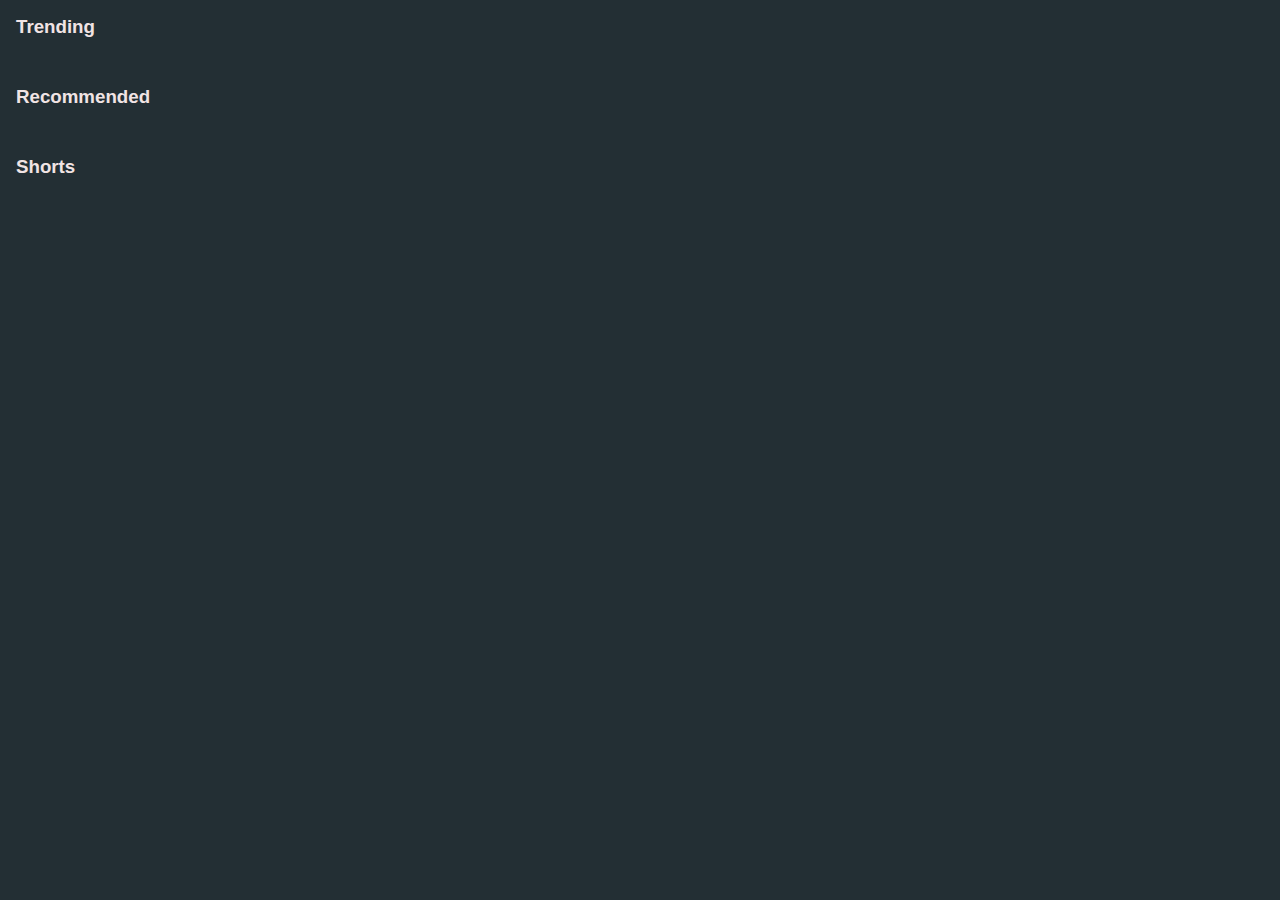
==== index.html @ 0ec0c52d "errors fixed" ====
<!DOCTYPE html>
<html lang="en">

<head>
    <meta charset="UTF-8">
    <meta http-equiv="X-UA-Compatible" content="IE=edge">
    <meta name="viewport" content="width=device-width, initial-scale=1.0">
    <link rel="stylesheet" type="text/css" media="screen" href="assets/css/index.css">
    <title>Video</title>
</head>

<body>

    <nav>

    </nav>

    <main>

        <section class="recommended_section">

            <div class="section_header">
                <h3>Trending</h3>
            </div>

            <div class="recommended_container">

                <ul class="recommended_list"> </ul>

            </div>

        </section>

        <section class="recommended_section">

            <div class="section_header">
                <h3>Recommended</h3>
            </div>

            <div class="recommended_container">

                <ul class="recommended_list"> </ul>

            </div>

        </section>

        <section class="shorts_section">

            <div class="section_header">
                <h3>Shorts</h3>
            </div>

            <div class="shorts_container">

                <ul class="shorts_list"> </ul>

            </div>

        </section>

        <!-- <div class="overlay" data-state="open">

            <div class="modal active" id="modal_share">

                <div class="modal_header">Share</div>

                <div class="modal_body">

                    <ul class="modal_body_share">

                        <li class="modal_body_share_item">
                            <button type="button">
                                <img src="./assets/social_svgs/behance.svg">
                            </button>
                            <span>Behance</span>
                        </li>

                        <li class="modal_body_share_item">
                            <button type="button">
                                <img src="./assets/social_svgs/twitter.svg">
                            </button>
                            <span>Twitter</span>
                        </li>

                        <li class="modal_body_share_item">
                            <button type="button">
                                <img src="./assets/social_svgs/facebook.svg">
                            </button>
                            <span>Facebook</span>
                        </li>

                        <li class="modal_body_share_item">
                            <button type="button">
                                <img src="./assets/social_svgs/flickr.svg">
                            </button>
                            <span>Flickr</span>
                        </li>

                        <li class="modal_body_share_item">
                            <button type="button">
                                <img src="./assets/social_svgs/instagram.svg">
                            </button>
                            <span>Instagram</span>
                        </li>

                        <li class="modal_body_share_item">
                            <button type="button">
                                <img src="./assets/social_svgs/snapchat.svg">
                            </button>
                            <span>Snapchat</span>
                        </li>

                        <li class="modal_body_share_item">
                            <button type="button">
                                <img src="./assets/social_svgs/discord.svg">
                            </button>
                            <span>Discord</span>
                        </li>

                    </ul>

                    <div class="modal_body_share_link">
                        <input type="text" readonly value="https//:www.example.com" class="copy_clipboard">
                    </div>

                </div>

                <div class="modal_footer"></div>

            </div>

        </div> -->

    </main>

    <script type="module" src="assets/js/index.js"></script>

</body>

</html>
---- assets/css/index.css ----
@import"./icons.css";:root{--accent-color: hsl(270, 50%, 40%);--accent-color-hover: hsl(270, 50%, 30%);--text-color-secondary: hsl(0, 0%, 70%);--border-color: hwb(0 100% 0% / 0.1);--green-color: hsl(126, 69%, 25%);--red-color: hsl(354, 70%, 25%);--low-opacity: rgba(0, 0, 0, 0.1);--low-opacity-hover: rgba(0, 0, 0, 0.2);--xs-p: 4px;--sm-p: 8px;--md-p: 16px;--lg-p: 24px;--xl-p: 32px;--xxl-p: 40px;--animation-speed: 400ms ease;--border-radius-light: 0.75rem;--font-size-small: 0.75rem;--font-size-base: 0.875rem;--font-size-medium: 1rem;--font-size-large: 1.125rem;--font-size-xlarge: 1.25rem;--font-size-xxlarge: 1.5rem;--line-height-sm: 1.2;--line-height-base: 1.5;--line-height-lg: 1.8;--spacing-xs: 4px;--spacing-sm: 8px;--spacing-md: 16px;--spacing-lg: 24px;--spacing-xl: 32px}:root:has(body.dark){color-scheme:dark;--background-color: #1f252f;--background-color-secondary: hsl(0, 1%, 16%);--text-color: hsl(0, 0%, 90%);--link-color: hsl(214, 93%, 62%)}:root:has(body.light){color-scheme:light;--background-color: hsl(198, 20%, 17%);--background-color-secondary: hsl(200, 21%, 27%);--text-color: hsl(0, 30%, 92%);--link-color: hsl(211, 100%, 50%)}@media(prefers-color-scheme: dark){:root{color-scheme:dark;--background-color: #1f252f;--background-color-secondary: hsl(216, 28%, 17%);--text-color: hsl(0, 0%, 90%);--link-color: hsl(214, 93%, 62%)}}@media(prefers-color-scheme: light){:root{color-scheme:light;--background-color: hsl(198, 20%, 17%);--background-color-secondary: hsl(200, 21%, 27%);--text-color: hsl(0, 30%, 92%);--link-color: hsl(211, 100%, 50%)}}*{outline:0;padding:0;margin:0;border:none;border-radius:0;box-sizing:border-box;scroll-behavior:smooth}html,body{font-family:sans-serif;color:var(--text-color);background-color:var(--background-color);min-height:100vh;-ms-overflow-style:none;scrollbar-width:none;color-scheme:dark light}html::-webkit-scrollbar,body::-webkit-scrollbar{display:none}html.overflow,body.overflow{overflow-y:hidden}::-webkit-scrollbar{width:8px}::-webkit-scrollbar-track{background:#555}::-webkit-scrollbar-thumb{background:#282828}::-webkit-scrollbar-thumb:hover{background:#ddd}p,small,b,h1,h2,h3,h4,h5,h6{margin:0;padding:0}small{font-size:var(--font-size-small);color:var(--text-color-secondary)}p{font-size:var(--font-size-base);color:var(--text-color-secondary)}li{text-decoration:none;list-style:none}img{pointer-events:none;width:100%;height:100%;display:block}nav a{text-decoration:none}textarea,select,input[type=password],input[type=text],input[type=number],input[type=email],input[type=url],input[type=search]{width:100%;padding:var(--md-p);font-family:inherit;font-size:var(--font-size-medium);border:1px solid var(--border-color);color:var(--text-color);background-color:rgba(0,0,0,0);transition:background-color var(--animation-speed),border-color var(--animation-speed)}textarea:not(select):focus,textarea:not(select):hover,select:not(select):focus,select:not(select):hover,input[type=password]:not(select):focus,input[type=password]:not(select):hover,input[type=text]:not(select):focus,input[type=text]:not(select):hover,input[type=number]:not(select):focus,input[type=number]:not(select):hover,input[type=email]:not(select):focus,input[type=email]:not(select):hover,input[type=url]:not(select):focus,input[type=url]:not(select):hover,input[type=search]:not(select):focus,input[type=search]:not(select):hover{border-color:#639}input[type=number]::-webkit-inner-spin-button{display:none}button{font-family:inherit;color:var(--text-color);display:inline-block;cursor:pointer;background-color:rgba(0,0,0,0);font-size:var(--font-size-medium);transition:background-color var(--animation-speed)}button:not(.text_btn){border-radius:var(--border-radius-light)}button.btn_btn{padding:var(--md-p) calc(var(--md-p)*2);border:1px solid var(--border-color)}button.btn_btn:hover,button.btn_btn:focus{background-color:var(--low-opacity-hover)}button.btn_icon{width:48px;height:48px;display:flex;justify-content:center;align-items:center}button.btn_icon i{font-size:var(--font-size-xlarge);width:40px;height:40px;display:flex;justify-content:center;align-items:center;border-radius:var(--border-radius-light)}button.text_btn{text-decoration:underline;margin:0;padding:0;transition:color var(--animation-speed)}button.text_btn:hover,button.text_btn:focus{text-decoration:none;color:inherit;color:var(--text-color-secondary)}button.btn_accept{padding:var(--md-p) calc(var(--md-p)*2);background-color:var(--green-color)}button.btn_reject{padding:var(--md-p) calc(var(--md-p)*2);background-color:var(--red-color)}button.btn_primary{padding:var(--md-p) calc(var(--md-p)*2);background-color:var(--accent-color)}button.btn_primary:hover,button.btn_primary:focus{background-color:var(--accent-color-hover)}button[disabled]{opacity:.5;cursor:not-allowed;pointer-events:none}label{font-family:inherit;color:var(--text-color);display:inline-block;cursor:pointer;background-color:rgba(0,0,0,0);font-size:var(--font-size-medium);transition:background-color var(--animation-speed)}label.label_btn{padding:var(--md-p) calc(var(--md-p)*2);border:1px solid var(--border-color);border-radius:var(--border-radius-light)}label.label_btn:hover,label.label_btn:focus{background-color:var(--low-opacity-hover)}label.label_icon{width:48px;height:48px;display:flex;justify-content:center;align-items:center}label.label_icon i{font-size:var(--font-size-xlarge);width:40px;height:40px;display:flex;justify-content:center;align-items:center;border-radius:var(--border-radius-light)}a{display:inline-block;transition:color var(--animation-speed);color:var(--text-color);transition:background-color var(--animation-speed)}a:focus{text-decoration:none;outline:none;border:none;border-radius:0}a.a_btn:hover,a.a_btn:focus{background-color:var(--accent-color);border-radius:var(--border-radius-light)}a.a_primary{padding:var(--md-p) calc(var(--md-p)*2);background-color:var(--accent-color);border-radius:var(--border-radius-light);text-decoration:none}a.a_primary:hover,a.a_primary:focus{background-color:var(--accent-color-hover)}.toggle{display:inline-block;border-radius:34px;position:relative;cursor:pointer}.toggle input{position:absolute;opacity:0;visibility:hidden}.toggle input:checked+.slider_bg{background-color:var(--accent-color)}.toggle input:checked+.slider_bg span{transform:translateX(100%)}.toggle .slider_bg{background-color:#ccc;width:100%;height:100%;border-radius:34px;display:flex;align-items:center;padding:0 5px;transition:background-color var(--animation-speed)}.toggle .slider_bg span{background-color:#e6e6e6;display:inline-block;border-radius:50%;transition:transform var(--animation-speed)}.toggle.sm_toggle{width:40px;height:25px}.toggle.sm_toggle .slider_bg span{width:15px;height:15px}.toggle.lg_toggle{width:50px;height:30px}.toggle.lg_toggle .slider_bg span{width:20px;height:20px}.btn_loading{position:relative;display:flex;justify-content:center;align-items:center}.btn_loading .btn_txt{opacity:0;visibility:hidden}.btn_loading::after{content:"";position:absolute;width:20px;height:20px;border:4px solid rgba(0,0,0,0);border-top-color:var(--text-color);border-bottom-color:var(--text-color);border-radius:50%;animation:buttonSpinner 1s ease infinite}@keyframes buttonSpinner{from{transform:rotate(0deg)}to{transform:rotate(360deg)}}.inputs_container{display:flex;flex-direction:column;gap:var(--md-p)}.inputs_container .input_wrapper .input_body,.inputs_container .input_wrapper .modal_body_input{display:flex;margin-top:calc(var(--sm-p)/2)}.inputs_container .input_wrapper .input_body input,.inputs_container .input_wrapper .modal_body_input input{border-radius:var(--border-radius-light)}.inputs_container .input_wrapper .input_body .input_icon,.inputs_container .input_wrapper .modal_body_input .input_icon{min-width:52.5px;display:flex;justify-content:center;align-items:center;background-color:var(--border-color)}.inputs_container .inputs_wrapper .modal_body_inputs{display:flex;gap:var(--md-p);margin-bottom:var(--sm-p)}.inputs_container .inputs_wrapper .modal_body_inputs .modal_body_input input{text-align:center}.inputs_container .form_error,.inputs_container .input_error{min-height:20px}.inputs_container .form_error .error,.inputs_container .input_error .error{color:#ff4500}.inputs_container .button_wrapper.sm_btn{display:flex;justify-content:center;align-items:center}.inputs_container .button_wrapper:not(.sm_btn) button{width:100%}@media only screen and (max-width: 576px){.GRBg2FHmd9{width:100%}}@media only screen and (min-width: 576px){.GRBg2FHmd9{width:540px;margin:0 auto}}@media only screen and (min-width: 768px){.GRBg2FHmd9{width:720px;margin:0 auto}}@media only screen and (min-width: 992px){.GRBg2FHmd9{width:960px;margin:0 auto}}@media only screen and (min-width: 1200px){.GRBg2FHmd9{width:1140px;margin:0 auto}}@keyframes visibilityVisible{0%{visibility:hidden;opacity:0}100%{visibility:visible;opacity:1}}@keyframes visibilityHidden{0%{visibility:visible;opacity:1}100%{visibility:hidden;opacity:0}}main .recommended_section{display:flex;flex-direction:column;gap:var(--md-p);padding:var(--md-p)}main .recommended_section .recommended_container .recommended_list{display:grid;grid-template-columns:repeat(auto-fit, minmax(300px, 1fr));margin:0 auto;flex-wrap:wrap;gap:var(--md-p)}main .recommended_section .recommended_container .recommended_list .video_card{width:100%}main .recommended_section .recommended_container .recommended_list .video_card_header{width:100%;aspect-ratio:16/9;background-color:var(--background-color-secondary);box-shadow:0 4px 6px rgba(0,0,0,.1);-webkit-backdrop-filter:blur(10px);backdrop-filter:blur(10px);border-radius:var(--border-radius-light);transition:border-radius var(--animation-speed);position:relative}main .recommended_section .recommended_container .recommended_list .video_card_header_duration{position:absolute;bottom:var(--sm-p);right:var(--sm-p);border-radius:var(--border-radius-light);background-color:var(--background-color);width:45px;height:25px;display:flex;justify-content:center;align-items:center;font-size:12px;transition:opacity var(--animation-speed),visibility var(--animation-speed)}main .recommended_section .recommended_container .recommended_list .video_card_header_overlay{position:absolute;bottom:0;left:0;width:100%;height:2px;background-color:red;opacity:0;visibility:hidden;transition:opacity var(--animation-speed),visibility var(--animation-speed)}main .recommended_section .recommended_container .recommended_list .video_card_header img{background-position:center;background-repeat:no-repeat;background-size:cover;border-radius:var(--border-radius-light)}main .recommended_section .recommended_container .recommended_list .video_card_body{margin-top:var(--sm-p);display:flex}main .recommended_section .recommended_container .recommended_list .video_card_body_user_avatar{width:48px;height:48px;flex-shrink:0}main .recommended_section .recommended_container .recommended_list .video_card_body_user_avatar img{border-radius:50%}main .recommended_section .recommended_container .recommended_list .video_card_body_details{flex-grow:1;margin:0 var(--sm-p)}main .recommended_section .recommended_container .recommended_list .video_card_body_details a{text-decoration:none}main .recommended_section .recommended_container .recommended_list .video_card_body_details_title{margin-bottom:var(--sm-p)}main .recommended_section .recommended_container .recommended_list .video_card_body_details_meta{display:flex;flex-direction:column;gap:5px;color:var(--text-color-secondary)}main .recommended_section .recommended_container .recommended_list .video_card_body_details_meta .username{font-size:14px}main .recommended_section .recommended_container .recommended_list .video_card_body_details_meta .meta_container{font-size:var(--font-size-small)}main .recommended_section .recommended_container .recommended_list .video_card:hover .video_card_header{border-bottom-left-radius:0px;border-bottom-right-radius:0px}main .recommended_section .recommended_container .recommended_list .video_card:hover .video_card_header_duration{opacity:0;visibility:hidden}main .recommended_section .recommended_container .recommended_list .video_card:hover .video_card_header_overlay{opacity:1;visibility:visible}main .shorts_section{display:flex;flex-direction:column;gap:var(--md-p);padding:var(--md-p)}main .shorts_section .shorts_container .shorts_list{display:flex;gap:var(--md-p);flex-wrap:nowrap;overflow-x:auto;-ms-overflow-style:none;scrollbar-width:none}main .shorts_section .shorts_container .shorts_list::-webkit-scrollbar{display:none}main .shorts_section .shorts_container .shorts_list .shorts_item{display:flex;flex-direction:column}main .shorts_section .shorts_container .shorts_list .shorts_item_video{width:250px;aspect-ratio:9/16;background-color:var(--background-color-secondary);box-shadow:0 4px 6px rgba(0,0,0,.1);-webkit-backdrop-filter:blur(10px);backdrop-filter:blur(10px);border-radius:var(--border-radius-light);margin-bottom:var(--md-p)}main .shorts_section .shorts_container .shorts_list .shorts_item_video img{border-radius:var(--border-radius-light)}main .shorts_section .shorts_container .shorts_list .shorts_item_body{display:flex;justify-content:space-between;line-height:1.5}.dropdown{position:relative}.dropdown .icon_dropdown_menu{width:100%;position:absolute;top:100%;right:0;min-width:200px;padding:10px;background-color:var(--background-color-secondary);z-index:2}.dropdown .icon_dropdown_menu_item{display:flex;font-size:14px}.dropdown .icon_dropdown_menu_item a,.dropdown .icon_dropdown_menu_item button{width:100%;height:100%;padding:10px;text-align:left}.dropdown .icon_dropdown_menu_item a i,.dropdown .icon_dropdown_menu_item button i{margin-right:10px}.dropdown .icon_dropdown_menu_item:not(:last-of-type){margin-bottom:10px}.dropdown .icon_dropdown_menu[data-state=closed]{display:none}.dropdown .icon_dropdown_menu[data-state=open]{display:block;animation:visibilityVisible var(--animation-speed) forwards}.dropdown .icon_dropdown_menu[data-state=closing]{animation:visibilityHidden var(--animation-speed) forwards}@media only screen and (max-width: 768px){.dropdown .icon_dropdown_menu{right:0}}.overlay{width:100vw;height:100vh;position:fixed;top:0;left:0;background-color:var(--low-opacity);z-index:999;display:flex;justify-content:center;align-items:center}.overlay[data-state=open]{display:flex}.overlay .modal{max-width:500px;padding:var(--md-p);background-color:var(--background-color)}.overlay .modal_header{margin-bottom:var(--md-p)}.overlay .modal_body_share{width:100%;display:flex;justify-content:space-between;align-items:center;gap:var(--md-p);flex-wrap:nowrap;overflow-x:auto}.overlay .modal_body_share{-ms-overflow-style:none;scrollbar-width:none}.overlay .modal_body_share::-webkit-scrollbar{display:none}.overlay .modal_body_share_item{display:flex;flex-direction:column}.overlay .modal_body_share_item img{width:60px;height:60px}.overlay .modal_body_share span{text-align:center}.overlay .modal_body_share_link{margin:var(--md-p) 0}/*# sourceMappingURL=index.css.map */
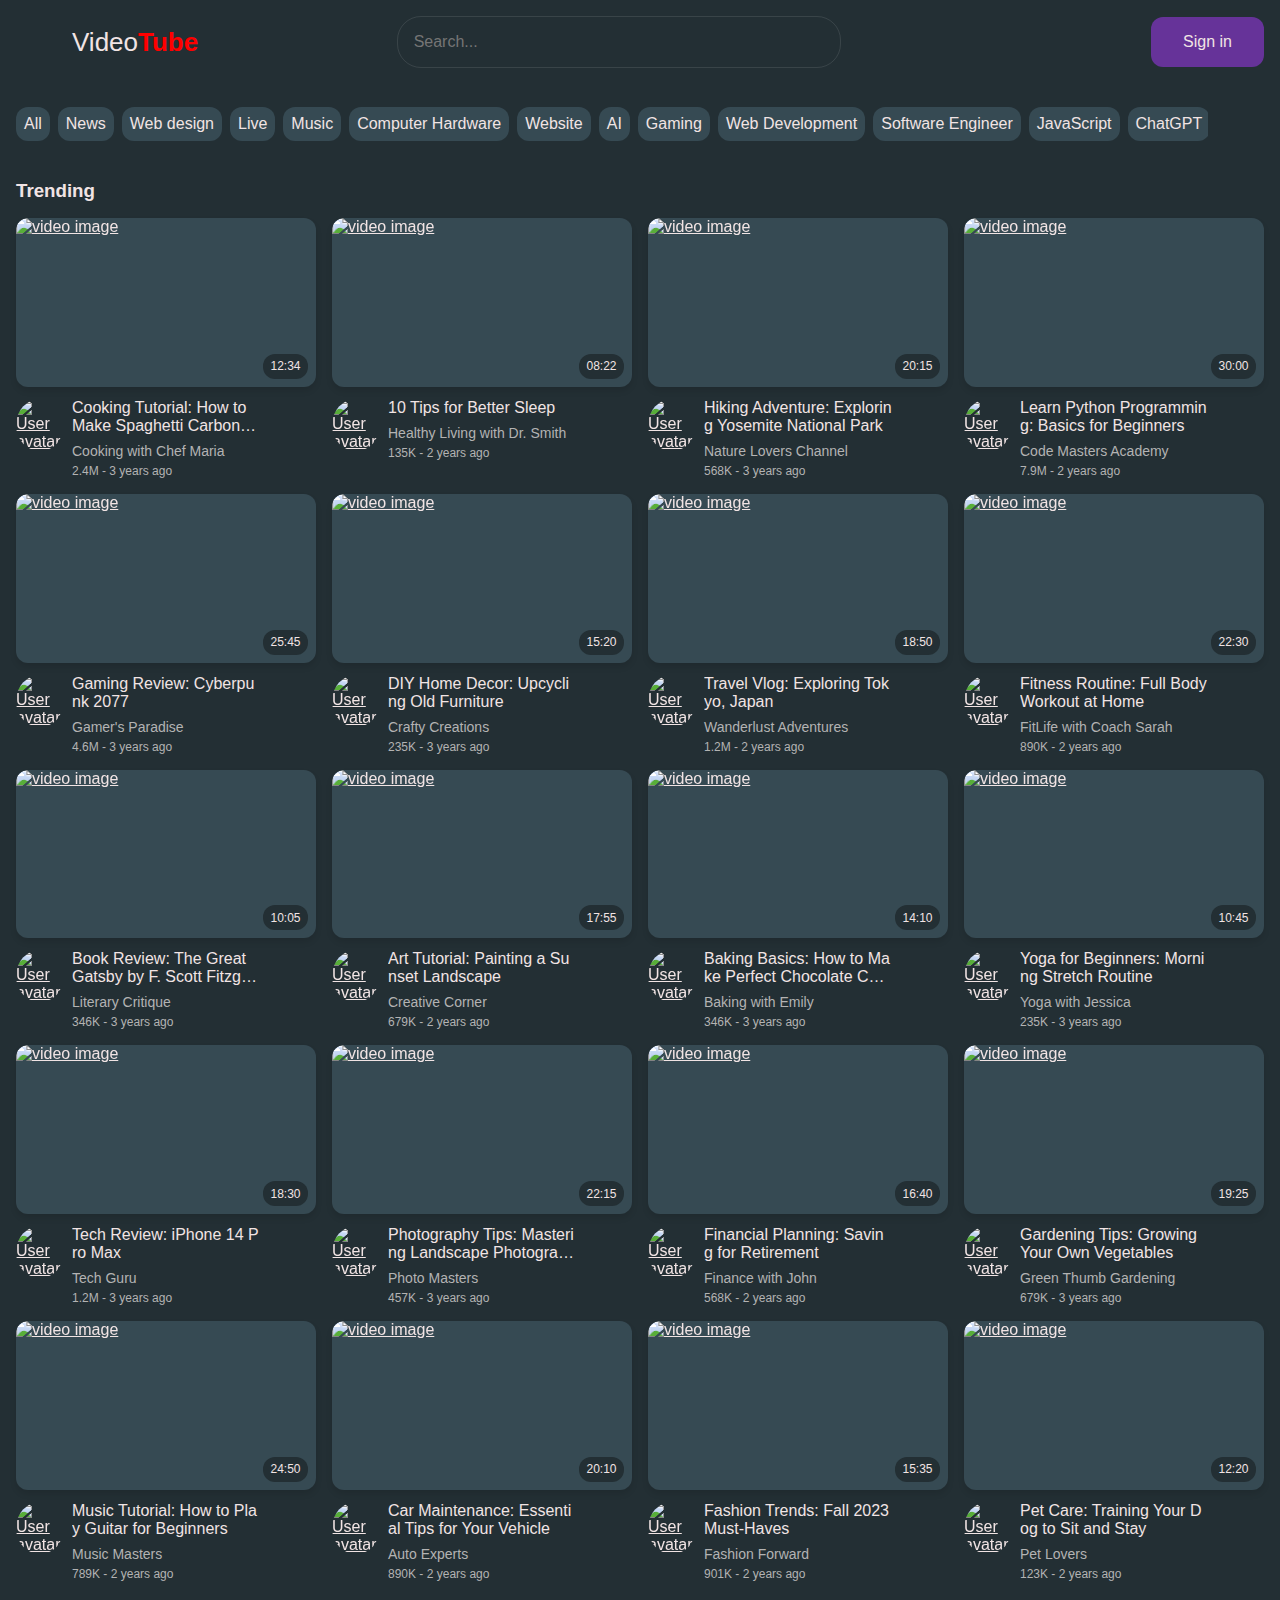
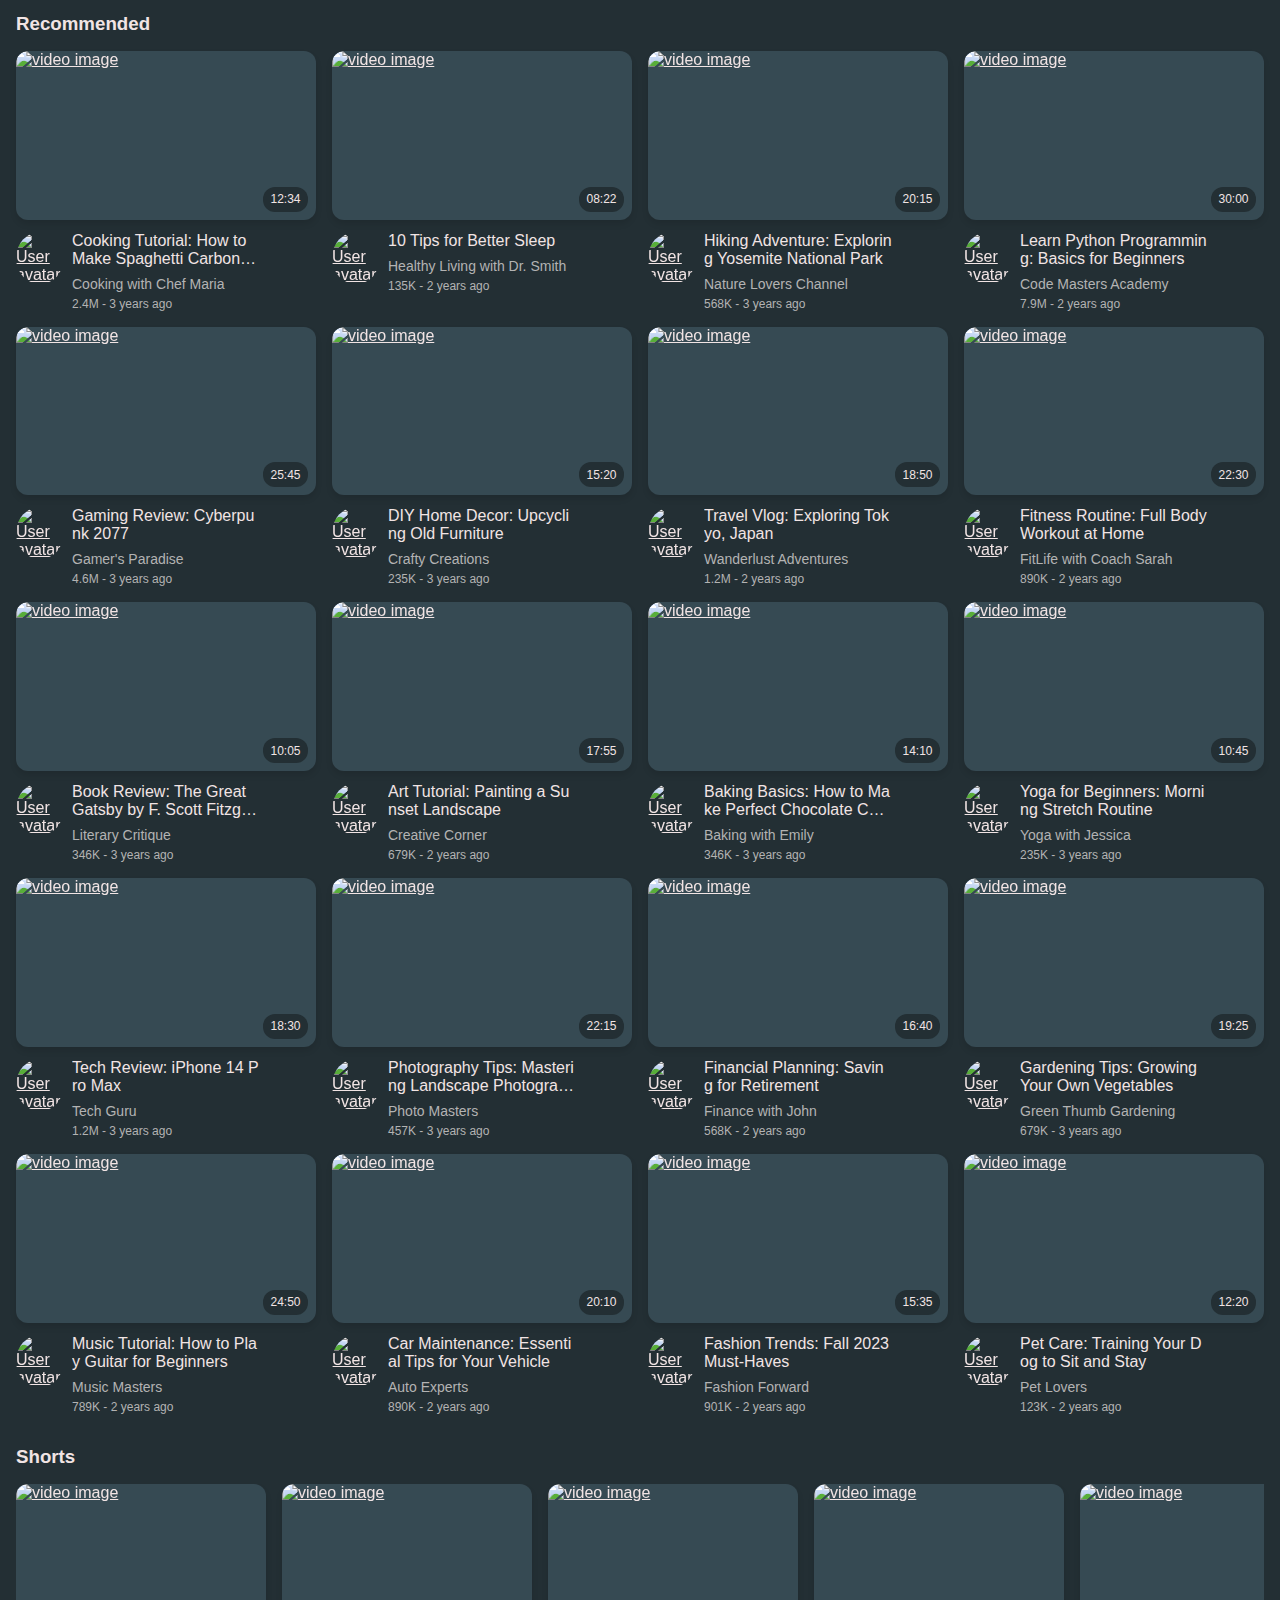
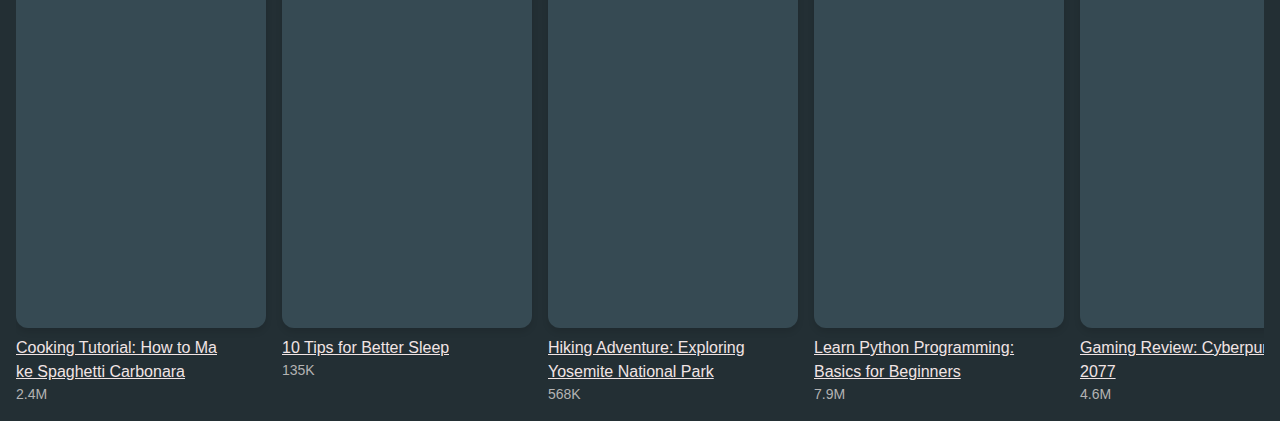
==== commit 1919e064: "updated readme and small changes" ====
--- a/index.html
+++ b/index.html
@@ -5,133 +5,238 @@
     <meta charset="UTF-8">
     <meta http-equiv="X-UA-Compatible" content="IE=edge">
     <meta name="viewport" content="width=device-width, initial-scale=1.0">
-    <link rel="stylesheet" type="text/css" media="screen" href="assets/css/index.css">
-    <title>Video</title>
+    <meta http-equiv="Cache-control" content="no-cache">
+    <meta name="description"
+        content="LynqIs.io is my personal website, where I share my journey as an aspiring web developer with a passion for both software and hardware. Here, you'll find projects that showcase my growing expertise in front-end and back-end development. I work with HTML, JavaScript, CSS, PHP, Python, and several JavaScript frameworks that I’m continually improving with. LynqIs.io reflects my dedication to learning, building, and exploring innovative solutions, blending creativity and functionality in everything I create.">
+    <link rel="stylesheet" type="text/css" media="screen" href="./assets/css/index.css">
+    <link rel="icon" type="image/x-icon" href="../../assets/img/favicon-16x16.png">
+    <link rel="icon" type="image/x-icon" href="../../assets/img/favicon-32x32.png">
+    <link rel="canonical" href="https://lynqis.io/demo/youtube-clone">
+    <meta name="robots" content="index, follow">
+    <meta name="author" content="nvmwhoiam">
+    <meta name="keywords"
+        content="Connectivity Solutions,Innovative Technology, Collaboration Platform,Tech Solutions,Communication Tools,Tech Innovation,Efficiency Tools,Bridging Technology,Seamless Connections,Modern Connectivity">
+
+    <title>YouTube Clone | Lynqis.io</title>
 </head>
 
 <body>
 
-    <nav>
-
-    </nav>
-
-    <main>
-
-        <section class="recommended_section">
-
-            <div class="section_header">
-                <h3>Trending</h3>
+    <header class="top_bar">
+
+        <div class="flex">
+
+            <div class="flex_item flex_item_start">
+                <button type="button" class="btn_icon" aria-label="Navigation toggle">
+                    <i class="icon_bars-solid"></i>
+                </button>
+
+                <a href="#" hreflang="" aria-label="VideoTube">
+                    Video<span class="text">Tube</span>
+                </a>
             </div>
 
-            <div class="recommended_container">
-
-                <ul class="recommended_list"> </ul>
-
+            <div class="flex_item flex_item_middle">
+
+                <div class="input_body">
+                    <input type="search" placeholder="Search..." name="search">
+                    <button type="button" class="btn_icon" aria-label="Search button">
+                        <i class="icon_magnifying-glass-solid"></i>
+                    </button>
+                </div>
+
+                <button type="button" class="btn_icon" aria-label="Microphone button">
+                    <i class="icon_microphone-solid"></i>
+                </button>
             </div>
 
+            <div class="flex_item flex_item_end">
+
+                <div class="dropdown">
+                    <button type="button" class="btn_icon icon_dropdown" aria-label="Navigation dropdown">
+                        <i class="icon_ellipsis-vertical-solid"></i>
+                    </button>
+
+                    <ul class="icon_dropdown_menu" data-position="bot_right" data-state="closed">
+
+                        <li class="icon_dropdown_menu_item">
+                            <button type="button" aria-label="Navigation link">
+                                Your data in VideoTube
+                            </button>
+                        </li>
+
+                        <li class="icon_dropdown_menu_item">
+                            <button type="button" aria-label="Navigation link">
+                                Device theme
+                            </button>
+                        </li>
+
+                        <li class="icon_dropdown_menu_item">
+                            <button type="button" aria-label="Navigation link">
+                                Language: English
+                            </button>
+                        </li>
+
+                        <li class="icon_dropdown_menu_item">
+                            <button type="button" aria-label="Navigation link">
+                                Settings
+                            </button>
+                        </li>
+
+                        <li class="icon_dropdown_menu_item">
+                            <button type="button" aria-label="Navigation link">
+                                Help
+                            </button>
+                        </li>
+
+                        <li class="icon_dropdown_menu_item">
+                            <button type="button" aria-label="Navigation link">
+                                Feedback
+                            </button>
+                        </li>
+
+                    </ul>
+                </div>
+
+                <button type="button" class="btn_primary" aria-label="Sign in">
+                    Sign in
+                </button>
+            </div>
+
+        </div>
+
+    </header>
+
+    <main class="main_container">
+
+        <aside class="main_navbar">
+
+        </aside>
+
+        <section class="main_section">
+
+            <section class="tags_section">
+
+                <button type="button" class="btn_icon btn_back hide" aria-label="Tags back button">
+                    <i class="icon_angle-left-solid"></i>
+                </button>
+
+                <ul class="tag_list">
+                    <li class="tag_list_item">
+                        <button type="button" aria-label="">All</button>
+                    </li>
+
+                    <li class="tag_list_item">
+                        <button type="button" aria-label="">News</button>
+                    </li>
+
+                    <li class="tag_list_item">
+                        <button type="button" aria-label="">Web design</button>
+                    </li>
+
+                    <li class="tag_list_item">
+                        <button type="button" aria-label="">Live</button>
+                    </li>
+
+                    <li class="tag_list_item">
+                        <button type="button" aria-label="">Music</button>
+                    </li>
+
+                    <li class="tag_list_item">
+                        <button type="button" aria-label="">Computer Hardware</button>
+                    </li>
+
+                    <li class="tag_list_item">
+                        <button type="button" aria-label="">Website</button>
+                    </li>
+
+                    <li class="tag_list_item">
+                        <button type="button" aria-label="">AI</button>
+                    </li>
+
+                    <li class="tag_list_item">
+                        <button type="button" aria-label="">Gaming</button>
+                    </li>
+
+                    <li class="tag_list_item">
+                        <button type="button" aria-label="">Web Development</button>
+                    </li>
+
+                    <li class="tag_list_item">
+                        <button type="button" aria-label="">Software Engineer</button>
+                    </li>
+
+                    <li class="tag_list_item">
+                        <button type="button" aria-label="">JavaScript</button>
+                    </li>
+
+                    <li class="tag_list_item">
+                        <button type="button" aria-label="">ChatGPT</button>
+                    </li>
+
+                    <li class="tag_list_item">
+                        <button type="button" aria-label="">DeepSeek</button>
+                    </li>
+
+                    <li class="tag_list_item">
+                        <button type="button" aria-label="">Recently Uploaded</button>
+                    </li>
+
+                    <li class="tag_list_item">
+                        <button type="button" aria-label="">Watched</button>
+                    </li>
+                </ul>
+
+                <button type="button" class="btn_icon btn_next" aria-label="Tags next button">
+                    <i class="icon_angle-right-solid"></i>
+                </button>
+
+            </section>
+
+            <section class="section_container">
+
+                <div class="section_header">
+                    <h3>Trending</h3>
+                </div>
+
+                <div class="videos_container">
+
+                    <ul class="videos_list" id="trending_list"> </ul>
+
+                </div>
+
+            </section>
+
+            <section class="section_container">
+
+                <div class="section_header">
+                    <h3>Recommended</h3>
+                </div>
+
+                <div class="videos_container">
+
+                    <ul class="videos_list" id="recommended_list"> </ul>
+
+                </div>
+
+            </section>
+
+            <section class="shorts_section">
+
+                <div class="section_header">
+                    <h3>Shorts</h3>
+                </div>
+
+                <div class="shorts_container">
+
+                    <ul class="shorts_list"> </ul>
+
+                </div>
+
+            </section>
+
         </section>
 
-        <section class="recommended_section">
-
-            <div class="section_header">
-                <h3>Recommended</h3>
-            </div>
-
-            <div class="recommended_container">
-
-                <ul class="recommended_list"> </ul>
-
-            </div>
-
-        </section>
-
-        <section class="shorts_section">
-
-            <div class="section_header">
-                <h3>Shorts</h3>
-            </div>
-
-            <div class="shorts_container">
-
-                <ul class="shorts_list"> </ul>
-
-            </div>
-
-        </section>
-
-        <!-- <div class="overlay" data-state="open">
-
-            <div class="modal active" id="modal_share">
-
-                <div class="modal_header">Share</div>
-
-                <div class="modal_body">
-
-                    <ul class="modal_body_share">
-
-                        <li class="modal_body_share_item">
-                            <button type="button">
-                                <img src="./assets/social_svgs/behance.svg">
-                            </button>
-                            <span>Behance</span>
-                        </li>
-
-                        <li class="modal_body_share_item">
-                            <button type="button">
-                                <img src="./assets/social_svgs/twitter.svg">
-                            </button>
-                            <span>Twitter</span>
-                        </li>
-
-                        <li class="modal_body_share_item">
-                            <button type="button">
-                                <img src="./assets/social_svgs/facebook.svg">
-                            </button>
-                            <span>Facebook</span>
-                        </li>
-
-                        <li class="modal_body_share_item">
-                            <button type="button">
-                                <img src="./assets/social_svgs/flickr.svg">
-                            </button>
-                            <span>Flickr</span>
-                        </li>
-
-                        <li class="modal_body_share_item">
-                            <button type="button">
-                                <img src="./assets/social_svgs/instagram.svg">
-                            </button>
-                            <span>Instagram</span>
-                        </li>
-
-                        <li class="modal_body_share_item">
-                            <button type="button">
-                                <img src="./assets/social_svgs/snapchat.svg">
-                            </button>
-                            <span>Snapchat</span>
-                        </li>
-
-                        <li class="modal_body_share_item">
-                            <button type="button">
-                                <img src="./assets/social_svgs/discord.svg">
-                            </button>
-                            <span>Discord</span>
-                        </li>
-
-                    </ul>
-
-                    <div class="modal_body_share_link">
-                        <input type="text" readonly value="https//:www.example.com" class="copy_clipboard">
-                    </div>
-
-                </div>
-
-                <div class="modal_footer"></div>
-
-            </div>
-
-        </div> -->
-
     </main>
 
     <script type="module" src="assets/js/index.js"></script>
--- a/assets/css/index.css
+++ b/assets/css/index.css
@@ -1 +1 @@
-@import"./icons.css";:root{--accent-color: hsl(270, 50%, 40%);--accent-color-hover: hsl(270, 50%, 30%);--text-color-secondary: hsl(0, 0%, 70%);--border-color: hwb(0 100% 0% / 0.1);--green-color: hsl(126, 69%, 25%);--red-color: hsl(354, 70%, 25%);--low-opacity: rgba(0, 0, 0, 0.1);--low-opacity-hover: rgba(0, 0, 0, 0.2);--xs-p: 4px;--sm-p: 8px;--md-p: 16px;--lg-p: 24px;--xl-p: 32px;--xxl-p: 40px;--animation-speed: 400ms ease;--border-radius-light: 0.75rem;--font-size-small: 0.75rem;--font-size-base: 0.875rem;--font-size-medium: 1rem;--font-size-large: 1.125rem;--font-size-xlarge: 1.25rem;--font-size-xxlarge: 1.5rem;--line-height-sm: 1.2;--line-height-base: 1.5;--line-height-lg: 1.8;--spacing-xs: 4px;--spacing-sm: 8px;--spacing-md: 16px;--spacing-lg: 24px;--spacing-xl: 32px}:root:has(body.dark){color-scheme:dark;--background-color: #1f252f;--background-color-secondary: hsl(0, 1%, 16%);--text-color: hsl(0, 0%, 90%);--link-color: hsl(214, 93%, 62%)}:root:has(body.light){color-scheme:light;--background-color: hsl(198, 20%, 17%);--background-color-secondary: hsl(200, 21%, 27%);--text-color: hsl(0, 30%, 92%);--link-color: hsl(211, 100%, 50%)}@media(prefers-color-scheme: dark){:root{color-scheme:dark;--background-color: #1f252f;--background-color-secondary: hsl(216, 28%, 17%);--text-color: hsl(0, 0%, 90%);--link-color: hsl(214, 93%, 62%)}}@media(prefers-color-scheme: light){:root{color-scheme:light;--background-color: hsl(198, 20%, 17%);--background-color-secondary: hsl(200, 21%, 27%);--text-color: hsl(0, 30%, 92%);--link-color: hsl(211, 100%, 50%)}}*{outline:0;padding:0;margin:0;border:none;border-radius:0;box-sizing:border-box;scroll-behavior:smooth}html,body{font-family:sans-serif;color:var(--text-color);background-color:var(--background-color);min-height:100vh;-ms-overflow-style:none;scrollbar-width:none;color-scheme:dark light}html::-webkit-scrollbar,body::-webkit-scrollbar{display:none}html.overflow,body.overflow{overflow-y:hidden}::-webkit-scrollbar{width:8px}::-webkit-scrollbar-track{background:#555}::-webkit-scrollbar-thumb{background:#282828}::-webkit-scrollbar-thumb:hover{background:#ddd}p,small,b,h1,h2,h3,h4,h5,h6{margin:0;padding:0}small{font-size:var(--font-size-small);color:var(--text-color-secondary)}p{font-size:var(--font-size-base);color:var(--text-color-secondary)}li{text-decoration:none;list-style:none}img{pointer-events:none;width:100%;height:100%;display:block}nav a{text-decoration:none}textarea,select,input[type=password],input[type=text],input[type=number],input[type=email],input[type=url],input[type=search]{width:100%;padding:var(--md-p);font-family:inherit;font-size:var(--font-size-medium);border:1px solid var(--border-color);color:var(--text-color);background-color:rgba(0,0,0,0);transition:background-color var(--animation-speed),border-color var(--animation-speed)}textarea:not(select):focus,textarea:not(select):hover,select:not(select):focus,select:not(select):hover,input[type=password]:not(select):focus,input[type=password]:not(select):hover,input[type=text]:not(select):focus,input[type=text]:not(select):hover,input[type=number]:not(select):focus,input[type=number]:not(select):hover,input[type=email]:not(select):focus,input[type=email]:not(select):hover,input[type=url]:not(select):focus,input[type=url]:not(select):hover,input[type=search]:not(select):focus,input[type=search]:not(select):hover{border-color:#639}input[type=number]::-webkit-inner-spin-button{display:none}button{font-family:inherit;color:var(--text-color);display:inline-block;cursor:pointer;background-color:rgba(0,0,0,0);font-size:var(--font-size-medium);transition:background-color var(--animation-speed)}button:not(.text_btn){border-radius:var(--border-radius-light)}button.btn_btn{padding:var(--md-p) calc(var(--md-p)*2);border:1px solid var(--border-color)}button.btn_btn:hover,button.btn_btn:focus{background-color:var(--low-opacity-hover)}button.btn_icon{width:48px;height:48px;display:flex;justify-content:center;align-items:center}button.btn_icon i{font-size:var(--font-size-xlarge);width:40px;height:40px;display:flex;justify-content:center;align-items:center;border-radius:var(--border-radius-light)}button.text_btn{text-decoration:underline;margin:0;padding:0;transition:color var(--animation-speed)}button.text_btn:hover,button.text_btn:focus{text-decoration:none;color:inherit;color:var(--text-color-secondary)}button.btn_accept{padding:var(--md-p) calc(var(--md-p)*2);background-color:var(--green-color)}button.btn_reject{padding:var(--md-p) calc(var(--md-p)*2);background-color:var(--red-color)}button.btn_primary{padding:var(--md-p) calc(var(--md-p)*2);background-color:var(--accent-color)}button.btn_primary:hover,button.btn_primary:focus{background-color:var(--accent-color-hover)}button[disabled]{opacity:.5;cursor:not-allowed;pointer-events:none}label{font-family:inherit;color:var(--text-color);display:inline-block;cursor:pointer;background-color:rgba(0,0,0,0);font-size:var(--font-size-medium);transition:background-color var(--animation-speed)}label.label_btn{padding:var(--md-p) calc(var(--md-p)*2);border:1px solid var(--border-color);border-radius:var(--border-radius-light)}label.label_btn:hover,label.label_btn:focus{background-color:var(--low-opacity-hover)}label.label_icon{width:48px;height:48px;display:flex;justify-content:center;align-items:center}label.label_icon i{font-size:var(--font-size-xlarge);width:40px;height:40px;display:flex;justify-content:center;align-items:center;border-radius:var(--border-radius-light)}a{display:inline-block;transition:color var(--animation-speed);color:var(--text-color);transition:background-color var(--animation-speed)}a:focus{text-decoration:none;outline:none;border:none;border-radius:0}a.a_btn:hover,a.a_btn:focus{background-color:var(--accent-color);border-radius:var(--border-radius-light)}a.a_primary{padding:var(--md-p) calc(var(--md-p)*2);background-color:var(--accent-color);border-radius:var(--border-radius-light);text-decoration:none}a.a_primary:hover,a.a_primary:focus{background-color:var(--accent-color-hover)}.toggle{display:inline-block;border-radius:34px;position:relative;cursor:pointer}.toggle input{position:absolute;opacity:0;visibility:hidden}.toggle input:checked+.slider_bg{background-color:var(--accent-color)}.toggle input:checked+.slider_bg span{transform:translateX(100%)}.toggle .slider_bg{background-color:#ccc;width:100%;height:100%;border-radius:34px;display:flex;align-items:center;padding:0 5px;transition:background-color var(--animation-speed)}.toggle .slider_bg span{background-color:#e6e6e6;display:inline-block;border-radius:50%;transition:transform var(--animation-speed)}.toggle.sm_toggle{width:40px;height:25px}.toggle.sm_toggle .slider_bg span{width:15px;height:15px}.toggle.lg_toggle{width:50px;height:30px}.toggle.lg_toggle .slider_bg span{width:20px;height:20px}.btn_loading{position:relative;display:flex;justify-content:center;align-items:center}.btn_loading .btn_txt{opacity:0;visibility:hidden}.btn_loading::after{content:"";position:absolute;width:20px;height:20px;border:4px solid rgba(0,0,0,0);border-top-color:var(--text-color);border-bottom-color:var(--text-color);border-radius:50%;animation:buttonSpinner 1s ease infinite}@keyframes buttonSpinner{from{transform:rotate(0deg)}to{transform:rotate(360deg)}}.inputs_container{display:flex;flex-direction:column;gap:var(--md-p)}.inputs_container .input_wrapper .input_body,.inputs_container .input_wrapper .modal_body_input{display:flex;margin-top:calc(var(--sm-p)/2)}.inputs_container .input_wrapper .input_body input,.inputs_container .input_wrapper .modal_body_input input{border-radius:var(--border-radius-light)}.inputs_container .input_wrapper .input_body .input_icon,.inputs_container .input_wrapper .modal_body_input .input_icon{min-width:52.5px;display:flex;justify-content:center;align-items:center;background-color:var(--border-color)}.inputs_container .inputs_wrapper .modal_body_inputs{display:flex;gap:var(--md-p);margin-bottom:var(--sm-p)}.inputs_container .inputs_wrapper .modal_body_inputs .modal_body_input input{text-align:center}.inputs_container .form_error,.inputs_container .input_error{min-height:20px}.inputs_container .form_error .error,.inputs_container .input_error .error{color:#ff4500}.inputs_container .button_wrapper.sm_btn{display:flex;justify-content:center;align-items:center}.inputs_container .button_wrapper:not(.sm_btn) button{width:100%}@media only screen and (max-width: 576px){.GRBg2FHmd9{width:100%}}@media only screen and (min-width: 576px){.GRBg2FHmd9{width:540px;margin:0 auto}}@media only screen and (min-width: 768px){.GRBg2FHmd9{width:720px;margin:0 auto}}@media only screen and (min-width: 992px){.GRBg2FHmd9{width:960px;margin:0 auto}}@media only screen and (min-width: 1200px){.GRBg2FHmd9{width:1140px;margin:0 auto}}@keyframes visibilityVisible{0%{visibility:hidden;opacity:0}100%{visibility:visible;opacity:1}}@keyframes visibilityHidden{0%{visibility:visible;opacity:1}100%{visibility:hidden;opacity:0}}main .recommended_section{display:flex;flex-direction:column;gap:var(--md-p);padding:var(--md-p)}main .recommended_section .recommended_container .recommended_list{display:grid;grid-template-columns:repeat(auto-fit, minmax(300px, 1fr));margin:0 auto;flex-wrap:wrap;gap:var(--md-p)}main .recommended_section .recommended_container .recommended_list .video_card{width:100%}main .recommended_section .recommended_container .recommended_list .video_card_header{width:100%;aspect-ratio:16/9;background-color:var(--background-color-secondary);box-shadow:0 4px 6px rgba(0,0,0,.1);-webkit-backdrop-filter:blur(10px);backdrop-filter:blur(10px);border-radius:var(--border-radius-light);transition:border-radius var(--animation-speed);position:relative}main .recommended_section .recommended_container .recommended_list .video_card_header_duration{position:absolute;bottom:var(--sm-p);right:var(--sm-p);border-radius:var(--border-radius-light);background-color:var(--background-color);width:45px;height:25px;display:flex;justify-content:center;align-items:center;font-size:12px;transition:opacity var(--animation-speed),visibility var(--animation-speed)}main .recommended_section .recommended_container .recommended_list .video_card_header_overlay{position:absolute;bottom:0;left:0;width:100%;height:2px;background-color:red;opacity:0;visibility:hidden;transition:opacity var(--animation-speed),visibility var(--animation-speed)}main .recommended_section .recommended_container .recommended_list .video_card_header img{background-position:center;background-repeat:no-repeat;background-size:cover;border-radius:var(--border-radius-light)}main .recommended_section .recommended_container .recommended_list .video_card_body{margin-top:var(--sm-p);display:flex}main .recommended_section .recommended_container .recommended_list .video_card_body_user_avatar{width:48px;height:48px;flex-shrink:0}main .recommended_section .recommended_container .recommended_list .video_card_body_user_avatar img{border-radius:50%}main .recommended_section .recommended_container .recommended_list .video_card_body_details{flex-grow:1;margin:0 var(--sm-p)}main .recommended_section .recommended_container .recommended_list .video_card_body_details a{text-decoration:none}main .recommended_section .recommended_container .recommended_list .video_card_body_details_title{margin-bottom:var(--sm-p)}main .recommended_section .recommended_container .recommended_list .video_card_body_details_meta{display:flex;flex-direction:column;gap:5px;color:var(--text-color-secondary)}main .recommended_section .recommended_container .recommended_list .video_card_body_details_meta .username{font-size:14px}main .recommended_section .recommended_container .recommended_list .video_card_body_details_meta .meta_container{font-size:var(--font-size-small)}main .recommended_section .recommended_container .recommended_list .video_card:hover .video_card_header{border-bottom-left-radius:0px;border-bottom-right-radius:0px}main .recommended_section .recommended_container .recommended_list .video_card:hover .video_card_header_duration{opacity:0;visibility:hidden}main .recommended_section .recommended_container .recommended_list .video_card:hover .video_card_header_overlay{opacity:1;visibility:visible}main .shorts_section{display:flex;flex-direction:column;gap:var(--md-p);padding:var(--md-p)}main .shorts_section .shorts_container .shorts_list{display:flex;gap:var(--md-p);flex-wrap:nowrap;overflow-x:auto;-ms-overflow-style:none;scrollbar-width:none}main .shorts_section .shorts_container .shorts_list::-webkit-scrollbar{display:none}main .shorts_section .shorts_container .shorts_list .shorts_item{display:flex;flex-direction:column}main .shorts_section .shorts_container .shorts_list .shorts_item_video{width:250px;aspect-ratio:9/16;background-color:var(--background-color-secondary);box-shadow:0 4px 6px rgba(0,0,0,.1);-webkit-backdrop-filter:blur(10px);backdrop-filter:blur(10px);border-radius:var(--border-radius-light);margin-bottom:var(--md-p)}main .shorts_section .shorts_container .shorts_list .shorts_item_video img{border-radius:var(--border-radius-light)}main .shorts_section .shorts_container .shorts_list .shorts_item_body{display:flex;justify-content:space-between;line-height:1.5}.dropdown{position:relative}.dropdown .icon_dropdown_menu{width:100%;position:absolute;top:100%;right:0;min-width:200px;padding:10px;background-color:var(--background-color-secondary);z-index:2}.dropdown .icon_dropdown_menu_item{display:flex;font-size:14px}.dropdown .icon_dropdown_menu_item a,.dropdown .icon_dropdown_menu_item button{width:100%;height:100%;padding:10px;text-align:left}.dropdown .icon_dropdown_menu_item a i,.dropdown .icon_dropdown_menu_item button i{margin-right:10px}.dropdown .icon_dropdown_menu_item:not(:last-of-type){margin-bottom:10px}.dropdown .icon_dropdown_menu[data-state=closed]{display:none}.dropdown .icon_dropdown_menu[data-state=open]{display:block;animation:visibilityVisible var(--animation-speed) forwards}.dropdown .icon_dropdown_menu[data-state=closing]{animation:visibilityHidden var(--animation-speed) forwards}@media only screen and (max-width: 768px){.dropdown .icon_dropdown_menu{right:0}}.overlay{width:100vw;height:100vh;position:fixed;top:0;left:0;background-color:var(--low-opacity);z-index:999;display:flex;justify-content:center;align-items:center}.overlay[data-state=open]{display:flex}.overlay .modal{max-width:500px;padding:var(--md-p);background-color:var(--background-color)}.overlay .modal_header{margin-bottom:var(--md-p)}.overlay .modal_body_share{width:100%;display:flex;justify-content:space-between;align-items:center;gap:var(--md-p);flex-wrap:nowrap;overflow-x:auto}.overlay .modal_body_share{-ms-overflow-style:none;scrollbar-width:none}.overlay .modal_body_share::-webkit-scrollbar{display:none}.overlay .modal_body_share_item{display:flex;flex-direction:column}.overlay .modal_body_share_item img{width:60px;height:60px}.overlay .modal_body_share span{text-align:center}.overlay .modal_body_share_link{margin:var(--md-p) 0}/*# sourceMappingURL=index.css.map */+@import"./general/icons.css";@import"./general/base.css";@import"./general/keyframes.css";.top_bar{padding:var(--md-p)}.top_bar .flex{display:flex;justify-content:space-between;align-items:center;gap:var(--md-p)}.top_bar .flex a{font-size:var(--font-size-3xlarge);display:flex;justify-content:center;align-items:center;text-decoration:none}.top_bar .flex a .text{color:red;font-weight:bold}.top_bar .flex_item{display:flex;gap:var(--sm-p)}.top_bar .flex_item_middle{display:flex;justify-content:center;align-items:center}.top_bar .flex_item_middle .input_body{width:100%;border:1px solid var(--border-color);display:flex;justify-content:center;align-items:center;border-radius:24px}.top_bar .flex_item_middle .input_body input{border:none}.top_bar .flex_item_end .btn_primary{white-space:nowrap}@media only screen and (max-width: 768px){.top_bar .flex_item_start button{display:none}.top_bar .flex_item_middle .input_body{border:none}.top_bar .flex_item_middle .input_body input{padding:0;width:0}.top_bar .flex_item_end{display:none}}@media only screen and (min-width: 768px){.top_bar .flex_item_middle{width:100%;max-width:500px}}.main_container .tags_section{width:100vw;display:flex;justify-content:space-between;align-items:center;gap:var(--sm-p);padding:var(--md-p)}.main_container .tags_section .btn_back.hide{display:none}.main_container .tags_section .btn_next.hide{display:none}.main_container .tags_section .tag_list{display:flex;gap:var(--sm-p);flex-wrap:nowrap;overflow-x:auto;-ms-overflow-style:none;scrollbar-width:none}.main_container .tags_section .tag_list::-webkit-scrollbar{display:none}.main_container .tags_section .tag_list_item button{padding:var(--sm-p);background-color:var(--background-color-secondary);border-radius:var(--border-radius-light);white-space:nowrap}.main_container .section_container{display:flex;flex-direction:column;gap:var(--md-p);padding:var(--md-p)}.main_container .section_container .videos_container .videos_list{display:grid;grid-template-columns:repeat(auto-fit, minmax(300px, 1fr));margin:0 auto;flex-wrap:wrap;gap:var(--md-p)}.main_container .section_container .videos_container .videos_list .video_card{width:100%}.main_container .section_container .videos_container .videos_list .video_card_header{width:100%;aspect-ratio:16/9;background-color:var(--background-color-secondary);box-shadow:0 4px 6px rgba(0,0,0,.1);-webkit-backdrop-filter:blur(10px);backdrop-filter:blur(10px);border-radius:var(--border-radius-light);transition:border-radius var(--animation-speed);position:relative;overflow:hidden}.main_container .section_container .videos_container .videos_list .video_card_header_duration{position:absolute;bottom:var(--sm-p);right:var(--sm-p);border-radius:var(--border-radius-light);background-color:var(--background-color);width:45px;height:25px;display:flex;justify-content:center;align-items:center;font-size:12px;transition:opacity var(--animation-speed),visibility var(--animation-speed)}.main_container .section_container .videos_container .videos_list .video_card_header_overlay{position:absolute;bottom:0;left:0;width:100%;height:2px;background-color:red;opacity:0;visibility:hidden;transition:opacity var(--animation-speed),visibility var(--animation-speed)}.main_container .section_container .videos_container .videos_list .video_card_header img{background-position:center;background-repeat:no-repeat;background-size:cover;border-radius:var(--border-radius-light)}.main_container .section_container .videos_container .videos_list .video_card_body{margin-top:var(--sm-p);display:flex}.main_container .section_container .videos_container .videos_list .video_card_body_user_avatar{width:48px;height:48px;flex-shrink:0}.main_container .section_container .videos_container .videos_list .video_card_body_user_avatar img{border-radius:50%;position:relative;overflow:hidden}.main_container .section_container .videos_container .videos_list .video_card_body_details{flex-grow:1;margin:0 var(--sm-p)}.main_container .section_container .videos_container .videos_list .video_card_body_details a{text-decoration:none}.main_container .section_container .videos_container .videos_list .video_card_body_details_title{margin-bottom:var(--sm-p);display:-webkit-box;line-clamp:2;-webkit-line-clamp:2;-webkit-box-orient:vertical;overflow:hidden;text-overflow:ellipsis;word-break:break-all;overflow-wrap:break-word}.main_container .section_container .videos_container .videos_list .video_card_body_details_meta{display:flex;flex-direction:column;gap:5px;color:var(--text-color-secondary)}.main_container .section_container .videos_container .videos_list .video_card_body_details_meta .username{font-size:14px;color:var(--text-color-secondary)}.main_container .section_container .videos_container .videos_list .video_card_body_details_meta .meta_container{font-size:var(--font-size-small)}.main_container .section_container .videos_container .videos_list .video_card:hover .video_card_header img{border-bottom-left-radius:0px;border-bottom-right-radius:0px}.main_container .section_container .videos_container .videos_list .video_card:hover .video_card_header_duration{opacity:0;visibility:hidden}.main_container .section_container .videos_container .videos_list .video_card:hover .video_card_header_overlay{opacity:1;visibility:visible}.main_container .shorts_section{display:flex;flex-direction:column;gap:var(--md-p);padding:var(--md-p)}.main_container .shorts_section .shorts_container .shorts_list{display:flex;gap:var(--md-p);flex-wrap:nowrap;overflow-x:auto;-ms-overflow-style:none;scrollbar-width:none}.main_container .shorts_section .shorts_container .shorts_list::-webkit-scrollbar{display:none}.main_container .shorts_section .shorts_container .shorts_list .shorts_item{display:flex;flex-direction:column}.main_container .shorts_section .shorts_container .shorts_list .shorts_item_video{width:250px;aspect-ratio:9/16;background-color:var(--background-color-secondary);box-shadow:0 4px 6px rgba(0,0,0,.1);-webkit-backdrop-filter:blur(10px);backdrop-filter:blur(10px);border-radius:var(--border-radius-light);margin-bottom:var(--sm-p)}.main_container .shorts_section .shorts_container .shorts_list .shorts_item_video img{border-radius:var(--border-radius-light)}.main_container .shorts_section .shorts_container .shorts_list .shorts_item_body{display:flex;justify-content:space-between;line-height:1.5}.main_container .shorts_section .shorts_container .shorts_list .shorts_item_body a{display:-webkit-box;line-clamp:2;-webkit-line-clamp:2;-webkit-box-orient:vertical;overflow:hidden;text-overflow:ellipsis;word-break:break-all;overflow-wrap:break-word}.overlay{width:100vw;height:100vh;position:fixed;top:0;left:0;background-color:var(--low-opacity);z-index:999;display:flex;justify-content:center;align-items:center}.overlay[data-state=open]{display:flex}.overlay .modal{max-width:500px;padding:var(--md-p);background-color:var(--background-color)}.overlay .modal_header{margin-bottom:var(--md-p)}.overlay .modal_body_share{width:100%;display:flex;justify-content:space-between;align-items:center;gap:var(--md-p);flex-wrap:nowrap;overflow-x:auto}.overlay .modal_body_share{-ms-overflow-style:none;scrollbar-width:none}.overlay .modal_body_share::-webkit-scrollbar{display:none}.overlay .modal_body_share_item{display:flex;flex-direction:column}.overlay .modal_body_share_item img{width:60px;height:60px}.overlay .modal_body_share span{text-align:center}.overlay .modal_body_share_link{margin:var(--md-p) 0}@keyframes skeleton{from{background-color:#689}to{background-color:#e0e7eb}}/*# sourceMappingURL=index.css.map */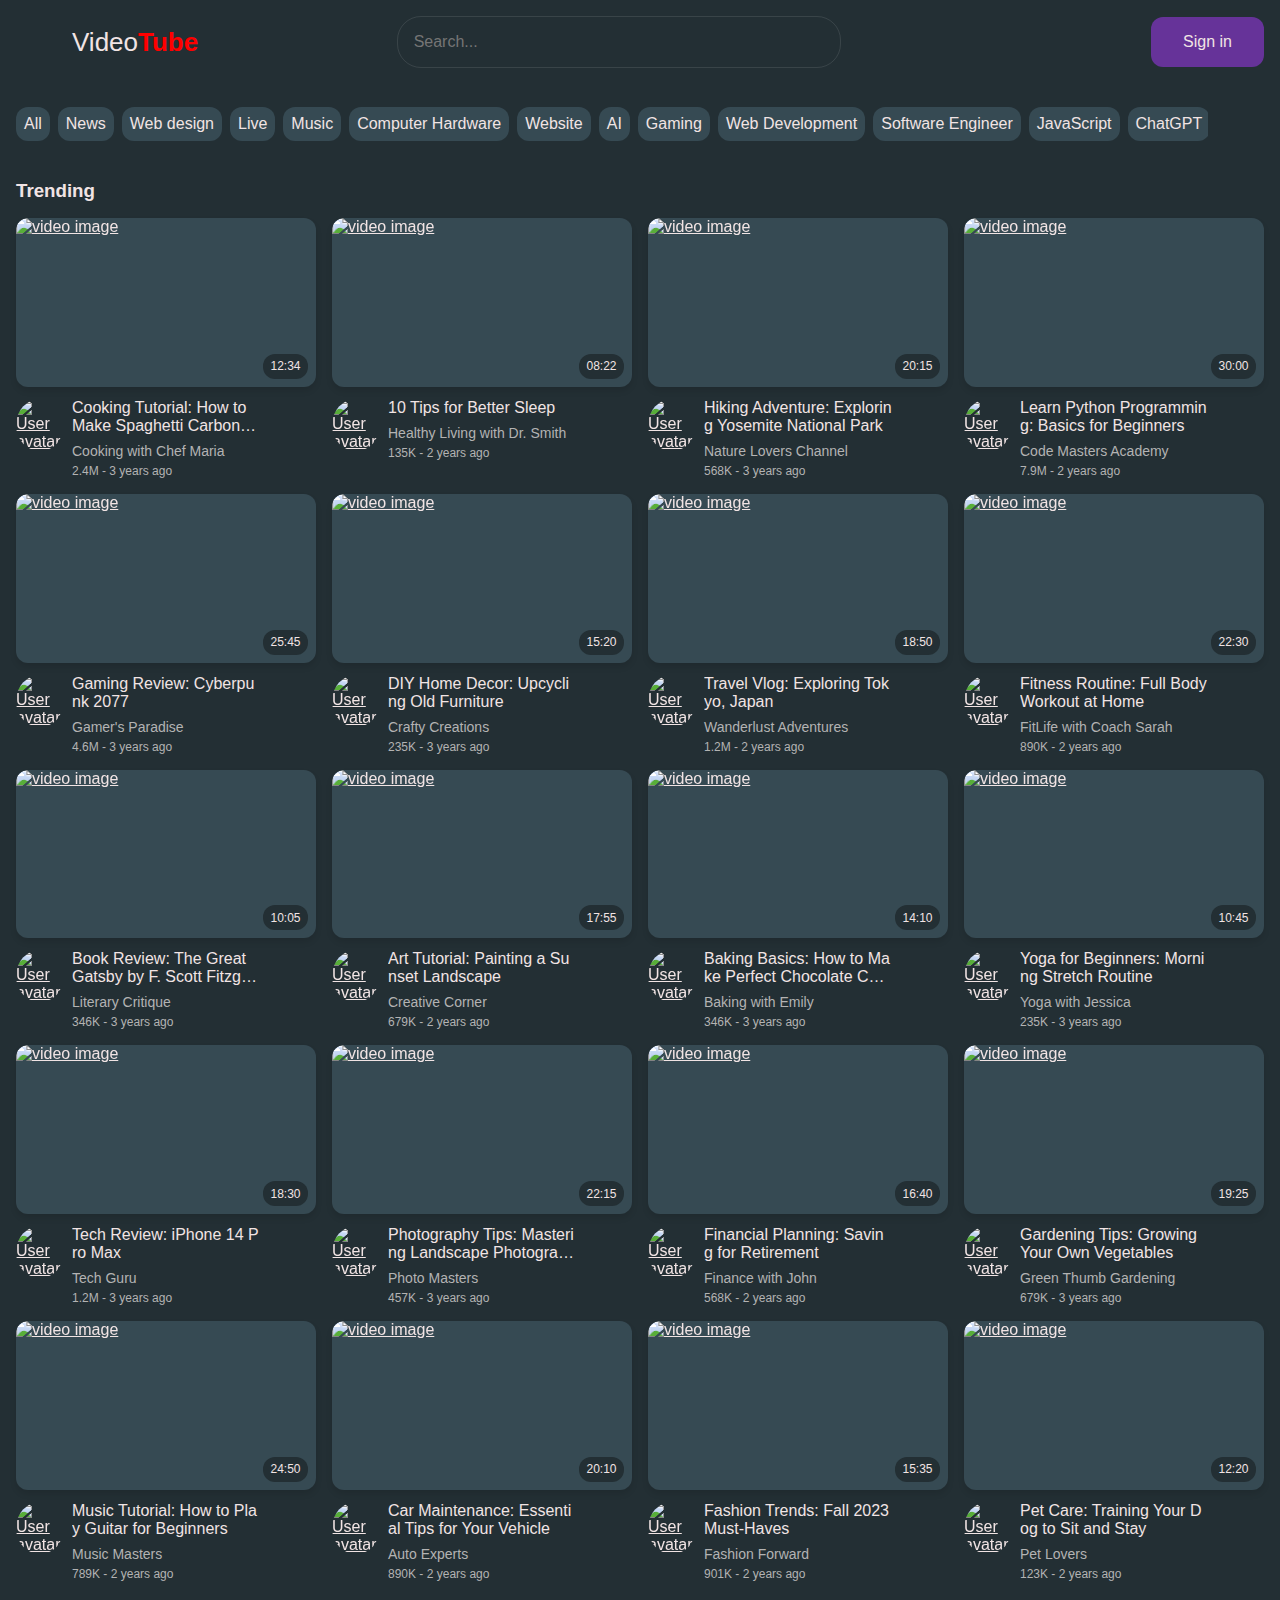
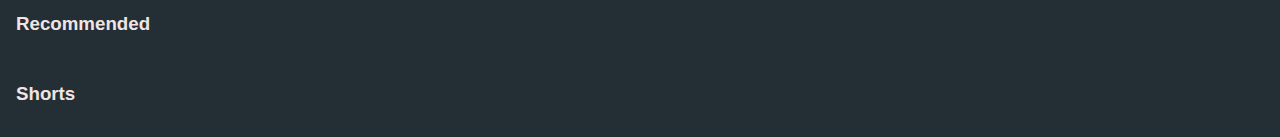
==== commit 2a4a3543: "Update index.html" ====
--- a/index.html
+++ b/index.html
@@ -11,7 +11,7 @@
     <link rel="stylesheet" type="text/css" media="screen" href="./assets/css/index.css">
     <link rel="icon" type="image/x-icon" href="../../assets/img/favicon-16x16.png">
     <link rel="icon" type="image/x-icon" href="../../assets/img/favicon-32x32.png">
-    <link rel="canonical" href="https://lynqis.io/demo/youtube-clone">
+    <link rel="canonical" href="https://lynqis.io/demo/youtube-clone/index.html">
     <meta name="robots" content="index, follow">
     <meta name="author" content="nvmwhoiam">
     <meta name="keywords"
